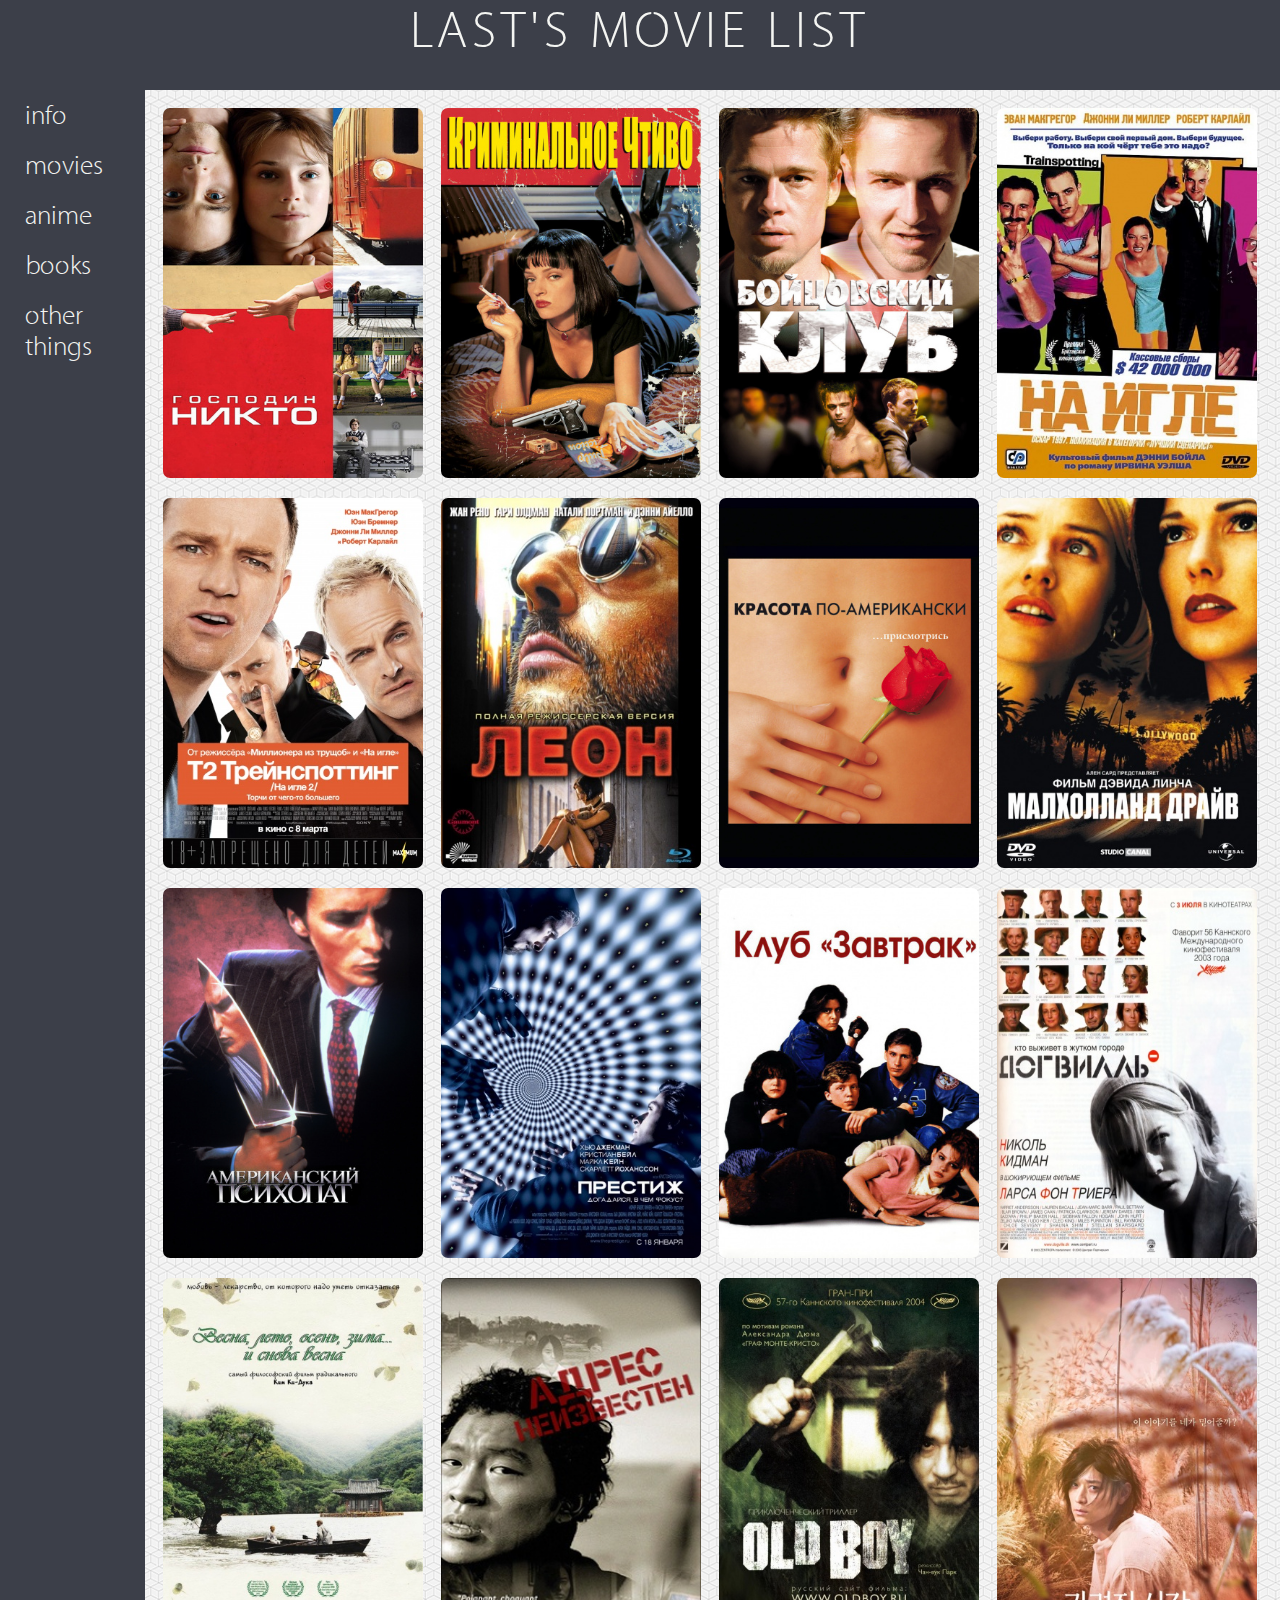
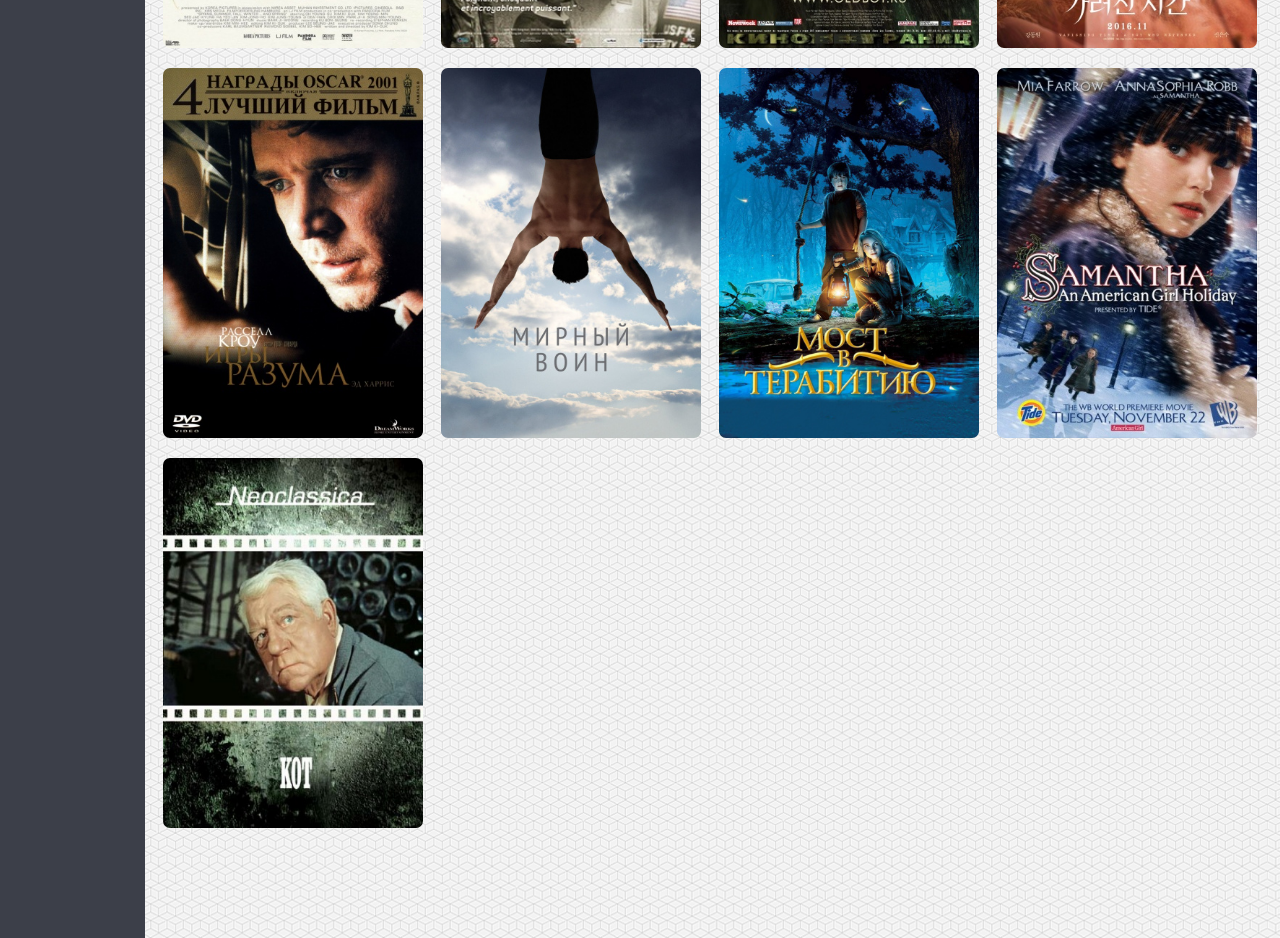
==== index.html @ 81e7949e "first commit" ====
<!DOCTYPE html>
<html>
 <head>
  <meta charset="utf-8">
  <title>yo</title>
  <link rel="stylesheet" href="styles/Style.css">
  </head>
 <body>
<header>
 <h1>LAST'S MOVIE LIST</h1>
</header> 
  <nav>
    <a href="info.html">info</a>
    <a href="movie.html">movies</a>
    <a href="anime.html">anime</a>
    <a href="books.html">books</a>
    <a href="otherthings.html">other things</a>
  </nav>
<div> 
  <a href="https://www.kinopoisk.ru/film/232785/"><img src="img/mrnobody.jpg" title="Господин Никто"></a>	
  <a href="https://www.kinopoisk.ru/film/kriminalnoe-chtivo-1994-342/"><img src="img/pf.jpg" title="Криминальное чтиво"></a>
  <a href="https://www.kinopoisk.ru/film/361/"><img src="img/fight.jpg" title="Бойцовский клуб"></a>
  <a href="https://www.kinopoisk.ru/film/515/"><img src="img/trainsp.jpg" title="На игле"></a>
  <a href="https://www.kinopoisk.ru/film/t2-treynspotting-na-igle-2-2017-744776/"><img src="img/trainsp2.jpg" title="На игле 2"></a>
  <a href="https://www.kinopoisk.ru/film/389/"><img src="img/leon.jpg" title="Леон"></a>
  <a href="https://www.kinopoisk.ru/film/351/"><img src="img/amb.jpg" title="Красота по-американски"></a>
  <a href="https://www.kinopoisk.ru/film/malkholland-drayv-2001-466/"><img src="img/mullholl.jpg" title="Малхолланд Драйв"></a>
  <a href="https://www.kinopoisk.ru/film/amerikanskiy-psikhopat-2000-588/"><img src="img/ampsy.jpg" title="Американский психопат"></a>
  <a href="https://www.kinopoisk.ru/film/prestizh-2006-195334/"><img src="img/pr.jpg" title="Престиж"></a>
  <a href="https://www.kinopoisk.ru/film/klub-zavtrak-1985-21844/"><img src="img/club.jpg" title="Клуб 'Завтрак'"></a>
  <a href="https://www.kinopoisk.ru/film/dogvill-2003-7226/"><img src="img/dogville.jpg" title="Догвилль"></a>
  <a href="https://www.kinopoisk.ru/film/vesna-leto-osen-zima-i-snova-vesna-2003-47814/"><img src="img/kimki1.jpg" title="Весна, лето, осень, зима... и снова весна"></a>
  <a href="https://www.kinopoisk.ru/film/adres-neizvesten-2001-76558/"><img src="img/kimki2.jpg" title="Адрес неизвестен"></a>
  <a href="https://www.kinopoisk.ru/film/75871/"><img src="img/oldb.jpg" title="Олдбой"></a>
  <a href="https://www.kinopoisk.ru/film/1002665/"><img src="img/isvr.jpg" title="Исчезнувшее время"></a>
  <a href="https://www.kinopoisk.ru/film/igry-razuma-2001-530/"><img src="img/mind.jpg" title="Игры разума"></a>
  <a href="https://www.kinopoisk.ru/film/87161/"><img src="img/war.jpg" title="Мирный воин"></a>
  <a href="https://www.kinopoisk.ru/film/78753/"><img src="img/btt.jpg" title="Мост в Терабитию"></a>
  <a href="https://www.kinopoisk.ru/film/samanta-kanikuly-amerikanskoy-devochki-2004-324654/"><img src="img/smnt.jpg" title="Саманта: Каникулы американской девочки"></a>
  <a href="https://www.kinopoisk.ru/film/26761/"><img src="img/lecat.jpg" title="Кот"></a>
</div>
 </body>
</html>
---- styles/Style.css ----
@font-face {
 font-family: Cleanvertising;
 src: url('../fonts/cleanvel-webfont.woff2') format('woff2'),
      url('../fonts/cleanvel-webfont.woff') format('woff'); 
}
body{
  background: url(../img/backgr.png);
  margin: 0;
  padding: 0;
  box-sizing: border-box;
  width: 100%;
  min-height: 100vh;
  font-family: Cleanvertising, Arial, sans-serif;  
  display: grid;
  grid-template-columns: 145px 1fr;
  grid-template-rows: 10vh 1fr 10vh;
  grid-template-areas: "a a"
                       "b c"
                       "b j";
}

header{
  grid-area: a;
  background-color: #3c3f49;
}
h1 {
  margin: 0;
  text-align: center;
  color: #F4F5F2;
  font-size: 3.25em;
  letter-spacing: 0.1em;
  font-weight: normal;
}

nav{
  grid-area: b;
  background-color: #3c3f49;
}
nav a {
  display: flex;
  padding: 0.6rem 1.55rem;
  font-size: 1.7rem;
  text-decoration: none;
  color: #F4F5F2;
}

div {
  min-width: 70em;
  max-width: 80em;
  grid-area: c;
  display: flex;
  flex-flow: row wrap;
  margin-top: 2vh;
  margin-left: 0.7vw;
}
div a {
  display: flex;
  margin: 0 0.7vmax;
  margin-bottom: 20px;
}
img {
  width:260px;
  height:370px;
  border-radius: 7px;
}
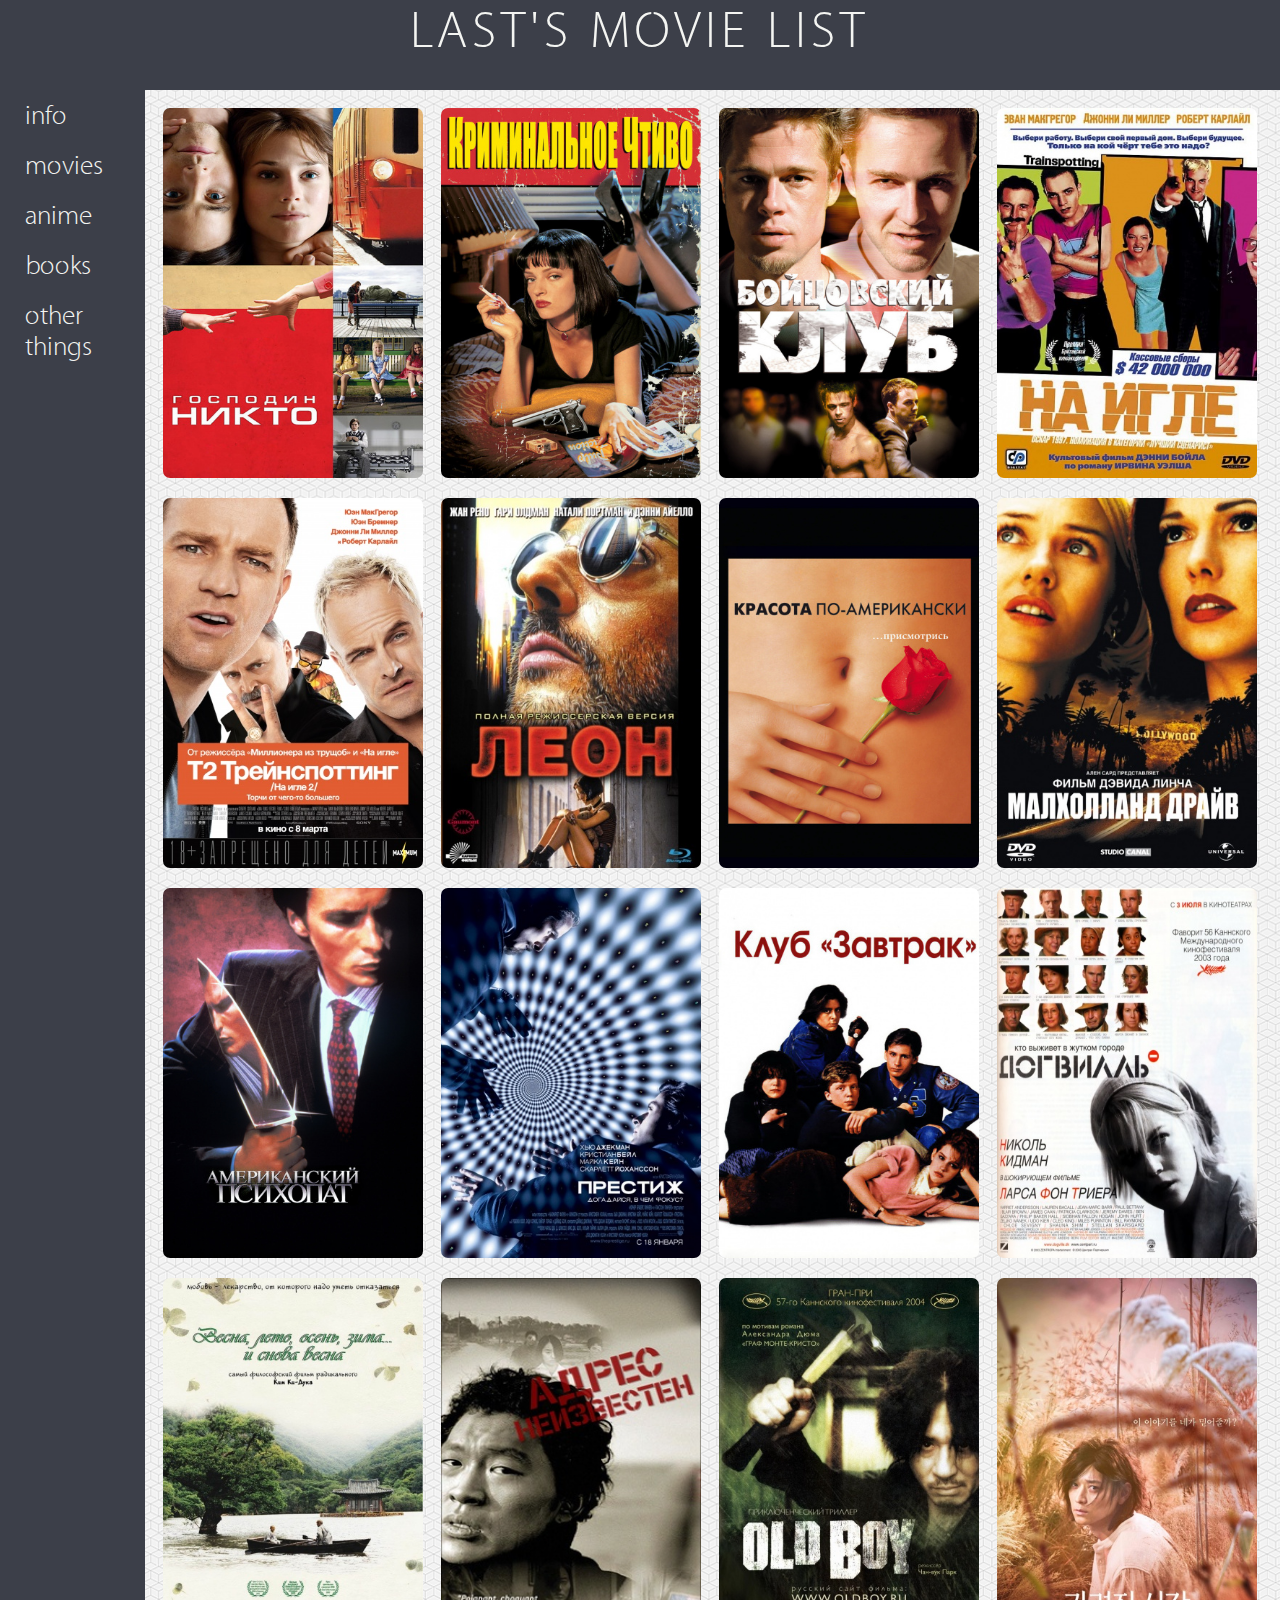
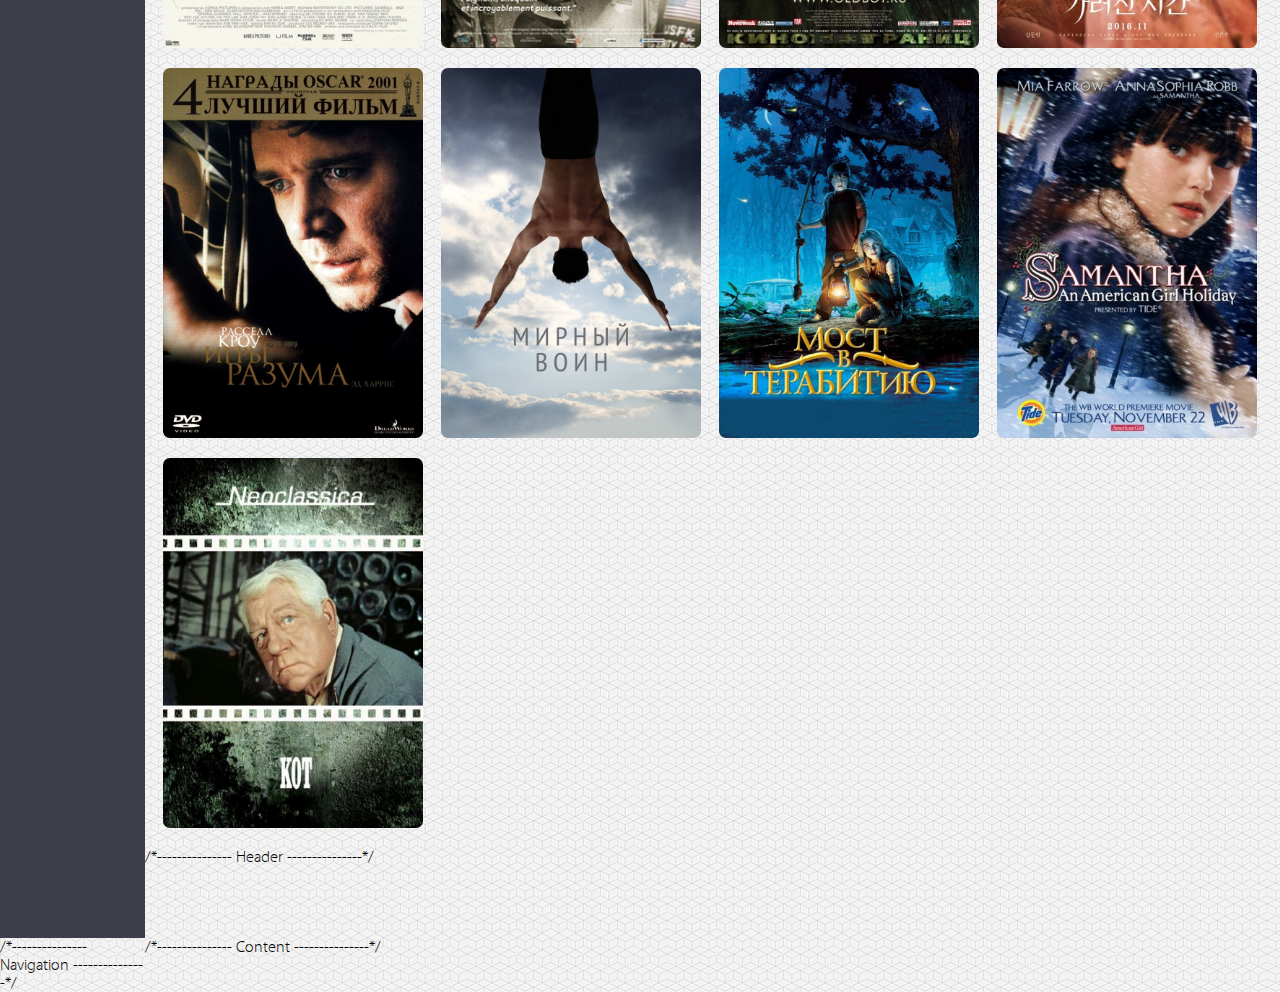
==== commit cd31883c: "Update code" ====
--- a/index.html
+++ b/index.html
@@ -4,11 +4,19 @@
   <meta charset="utf-8">
   <title>yo</title>
   <link rel="stylesheet" href="styles/Style.css">
+  <link rel="icon" href="img/favicon.ico">
   </head>
  <body>
+/*---------------
+     Header
+---------------*/
 <header>
  <h1>LAST'S MOVIE LIST</h1>
 </header> 
+  
+/*---------------
+     Navigation
+---------------*/
   <nav>
     <a href="info.html">info</a>
     <a href="movie.html">movies</a>
@@ -16,6 +24,10 @@
     <a href="books.html">books</a>
     <a href="otherthings.html">other things</a>
   </nav>
+  
+/*---------------
+     Content
+---------------*/
 <div> 
   <a href="https://www.kinopoisk.ru/film/232785/"><img src="img/mrnobody.jpg" title="Господин Никто"></a>	
   <a href="https://www.kinopoisk.ru/film/kriminalnoe-chtivo-1994-342/"><img src="img/pf.jpg" title="Криминальное чтиво"></a>
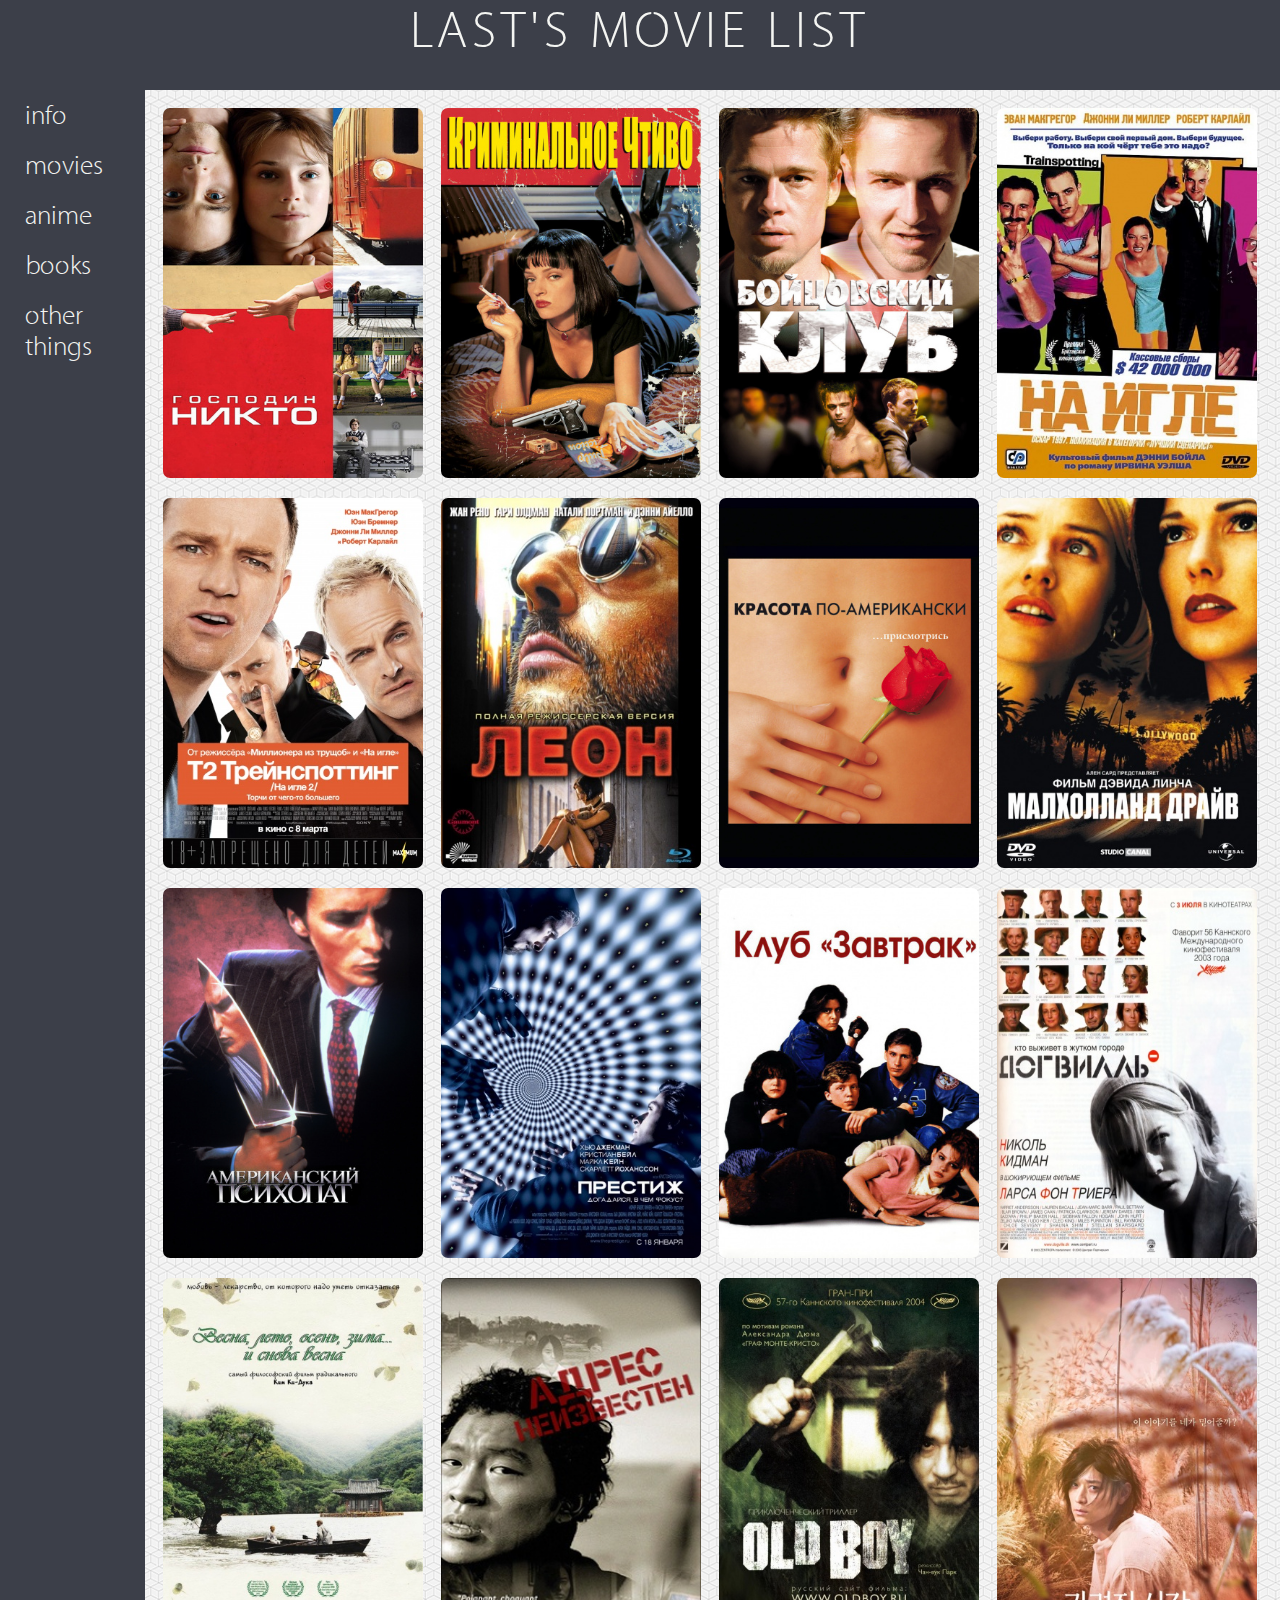
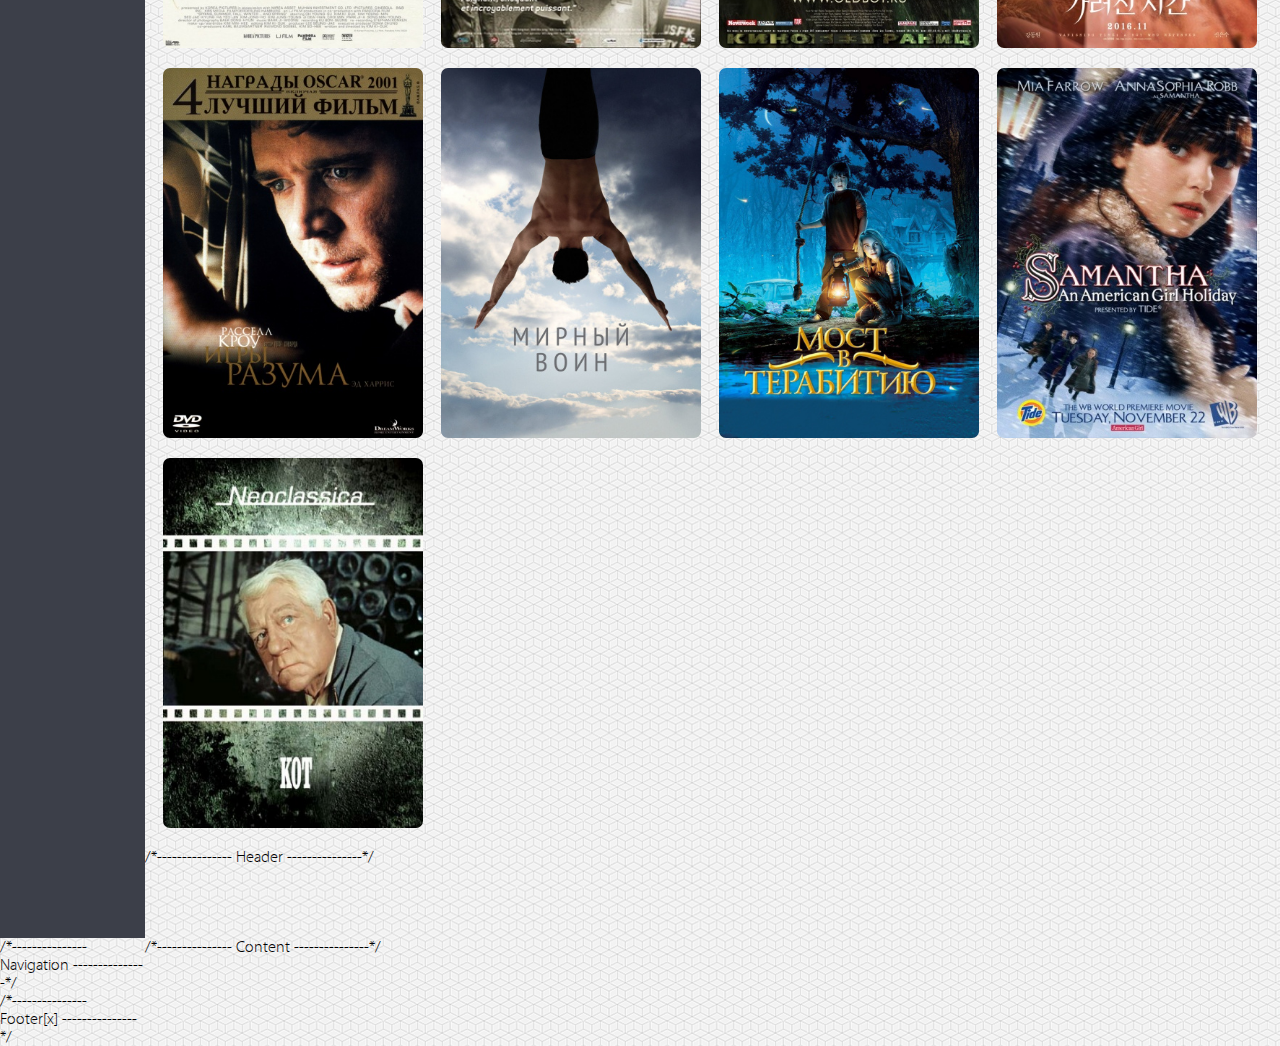
==== commit 9781222c: "Update index.html" ====
--- a/index.html
+++ b/index.html
@@ -51,5 +51,9 @@
   <a href="https://www.kinopoisk.ru/film/samanta-kanikuly-amerikanskoy-devochki-2004-324654/"><img src="img/smnt.jpg" title="Саманта: Каникулы американской девочки"></a>
   <a href="https://www.kinopoisk.ru/film/26761/"><img src="img/lecat.jpg" title="Кот"></a>
 </div>
+  
+/*---------------
+     Footer[x]
+---------------*/
  </body>
 </html>
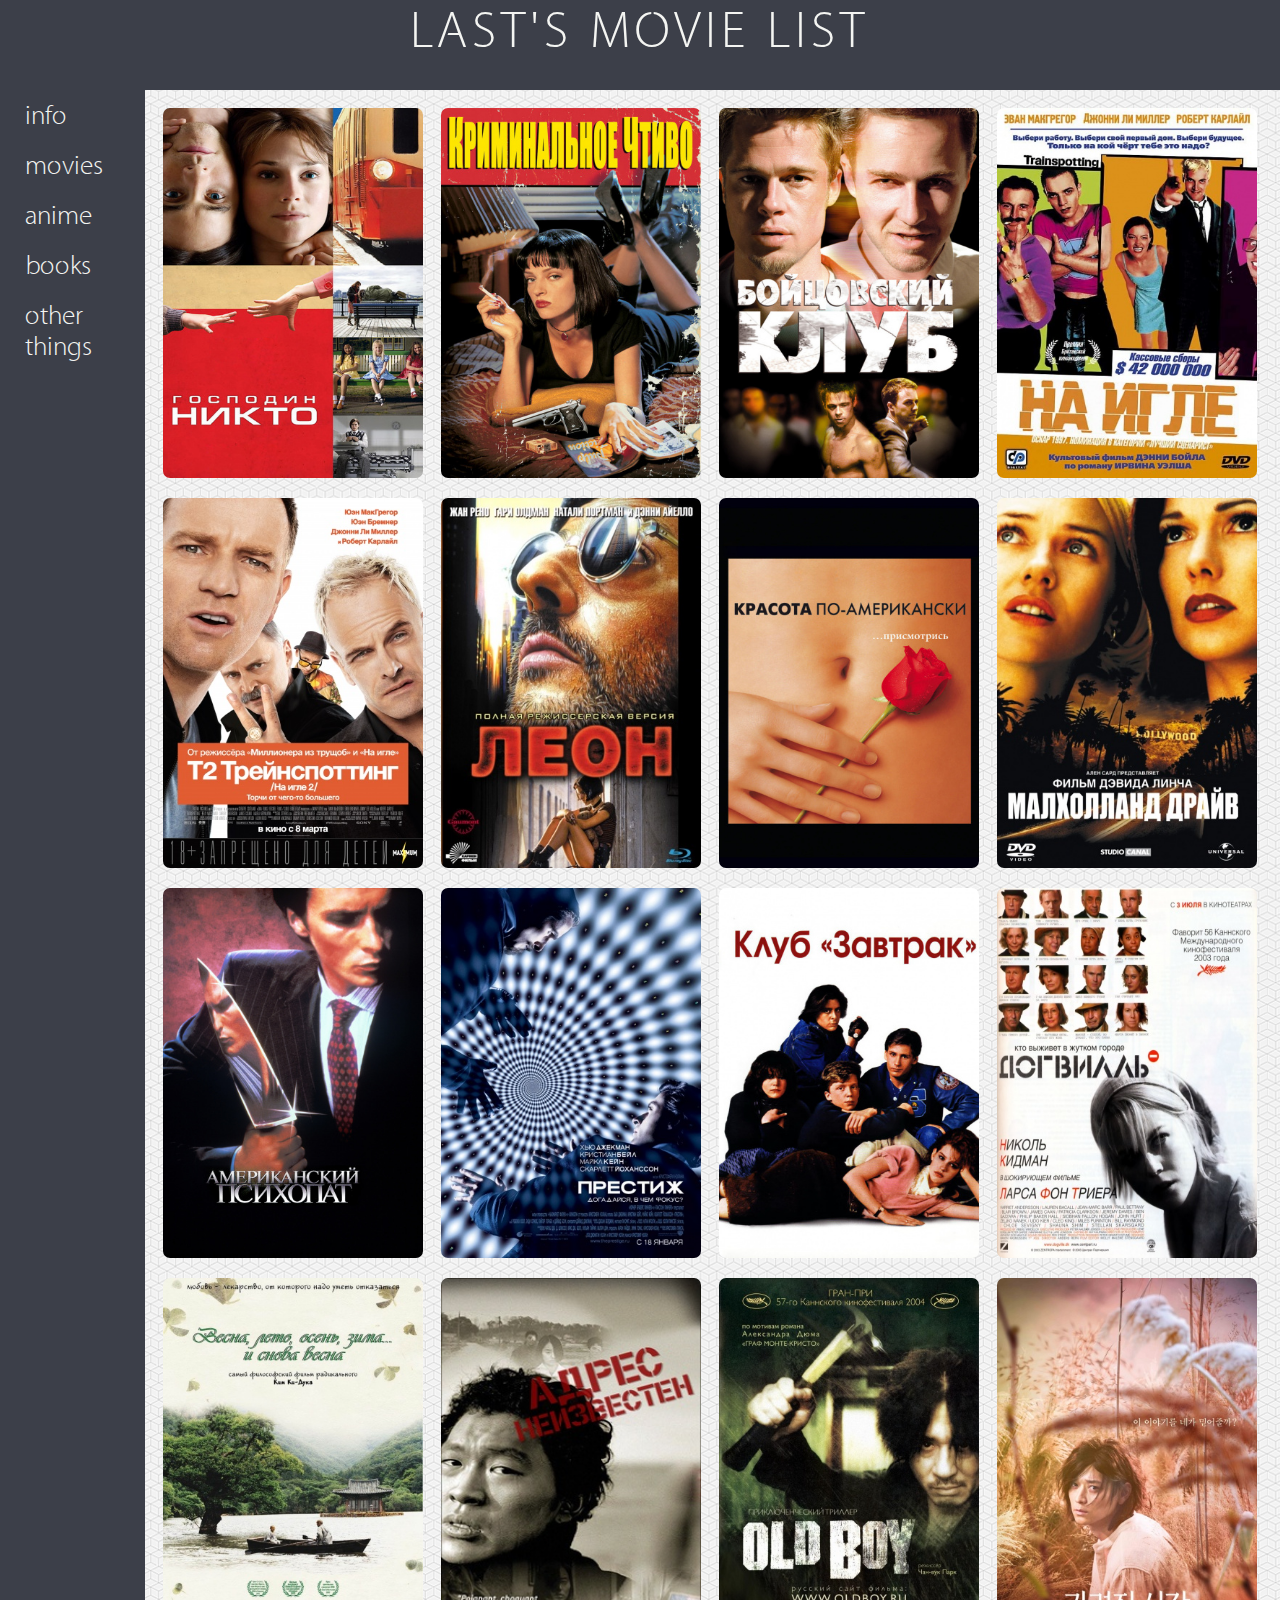
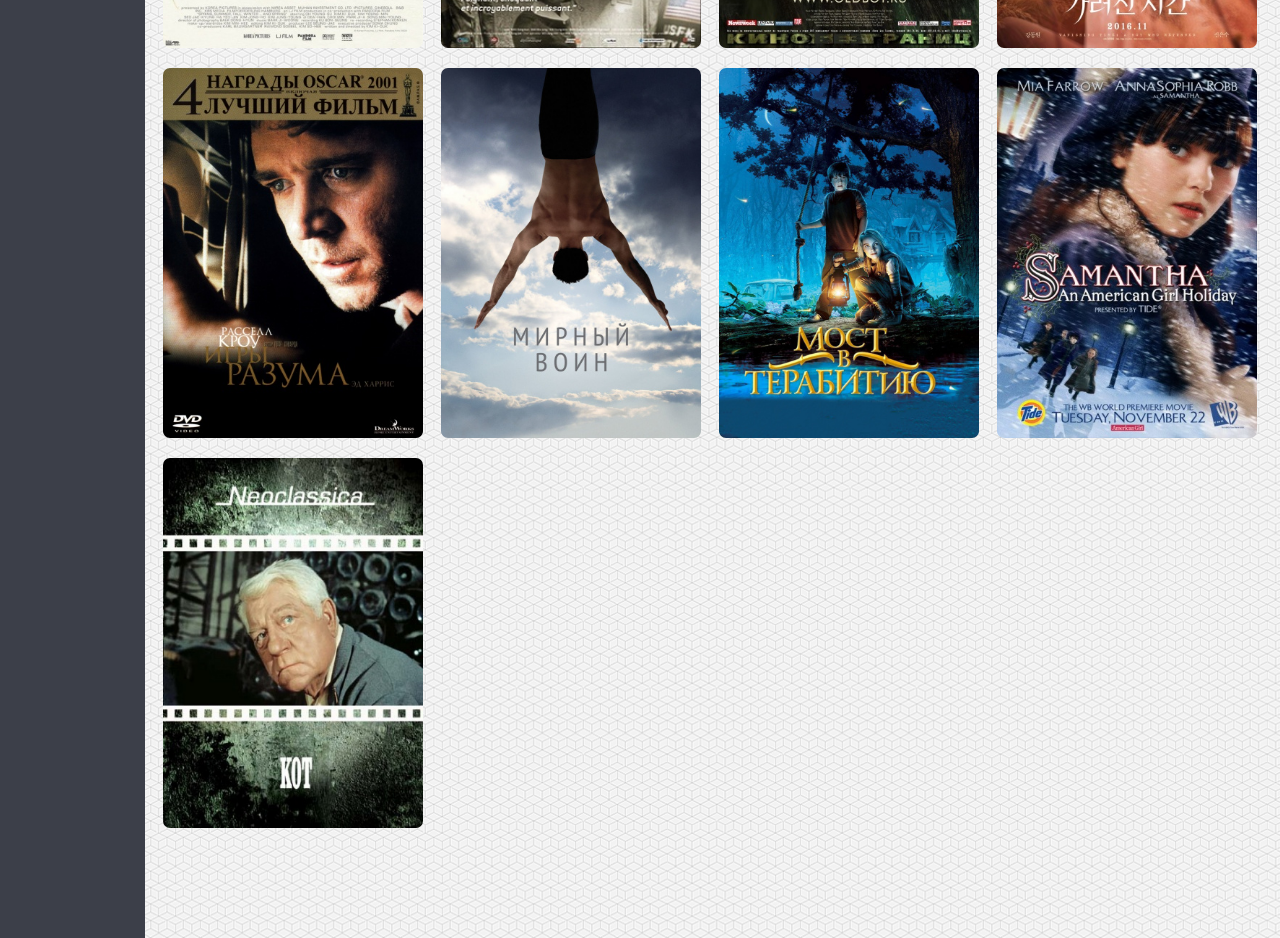
==== commit 112849ad: "Update index.html" ====
--- a/index.html
+++ b/index.html
@@ -7,16 +7,16 @@
   <link rel="icon" href="img/favicon.ico">
   </head>
  <body>
-/*---------------
+<!---------------
      Header
----------------*/
+---------------!>
 <header>
  <h1>LAST'S MOVIE LIST</h1>
 </header> 
   
-/*---------------
+<!---------------
      Navigation
----------------*/
+---------------!>
   <nav>
     <a href="info.html">info</a>
     <a href="movie.html">movies</a>
@@ -25,9 +25,9 @@
     <a href="otherthings.html">other things</a>
   </nav>
   
-/*---------------
+<!---------------
      Content
----------------*/
+---------------!>
 <div> 
   <a href="https://www.kinopoisk.ru/film/232785/"><img src="img/mrnobody.jpg" title="Господин Никто"></a>	
   <a href="https://www.kinopoisk.ru/film/kriminalnoe-chtivo-1994-342/"><img src="img/pf.jpg" title="Криминальное чтиво"></a>
@@ -52,8 +52,8 @@
   <a href="https://www.kinopoisk.ru/film/26761/"><img src="img/lecat.jpg" title="Кот"></a>
 </div>
   
-/*---------------
+<!---------------
      Footer[x]
----------------*/
+---------------!>
  </body>
 </html>
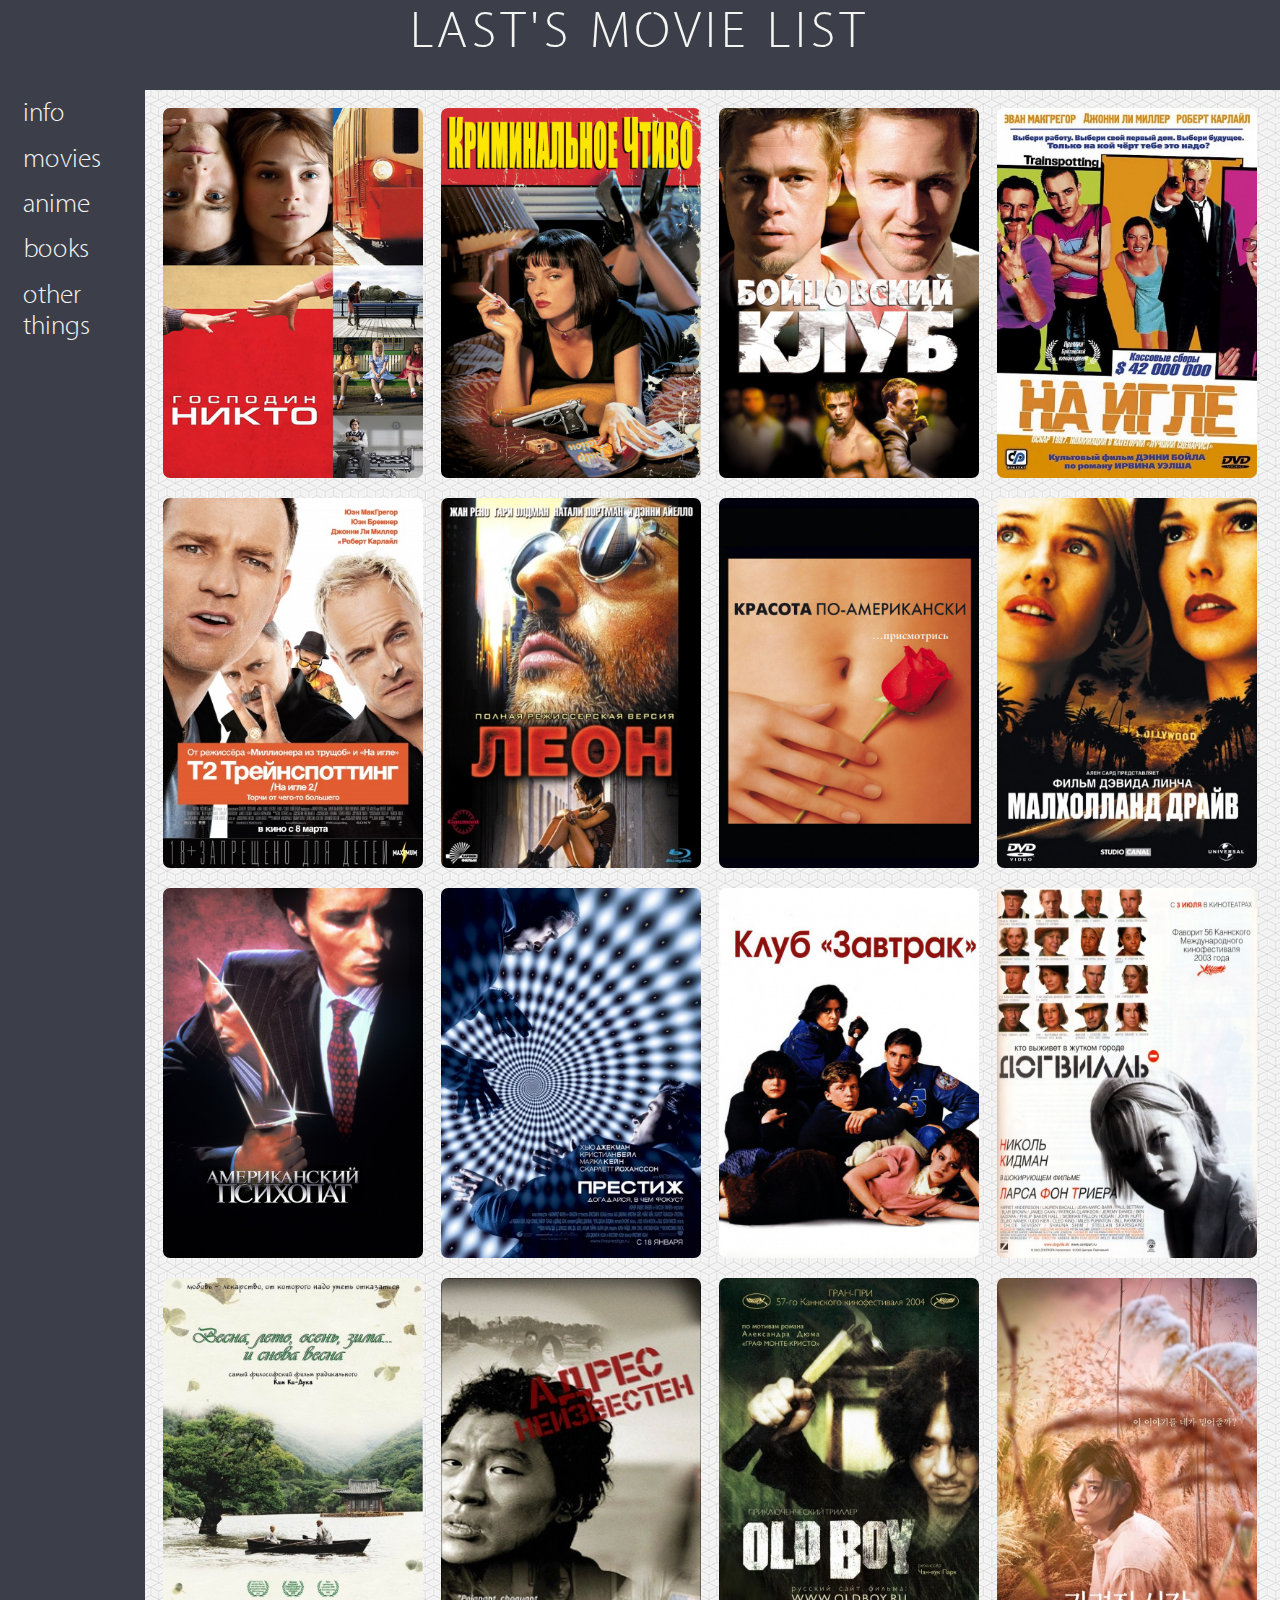
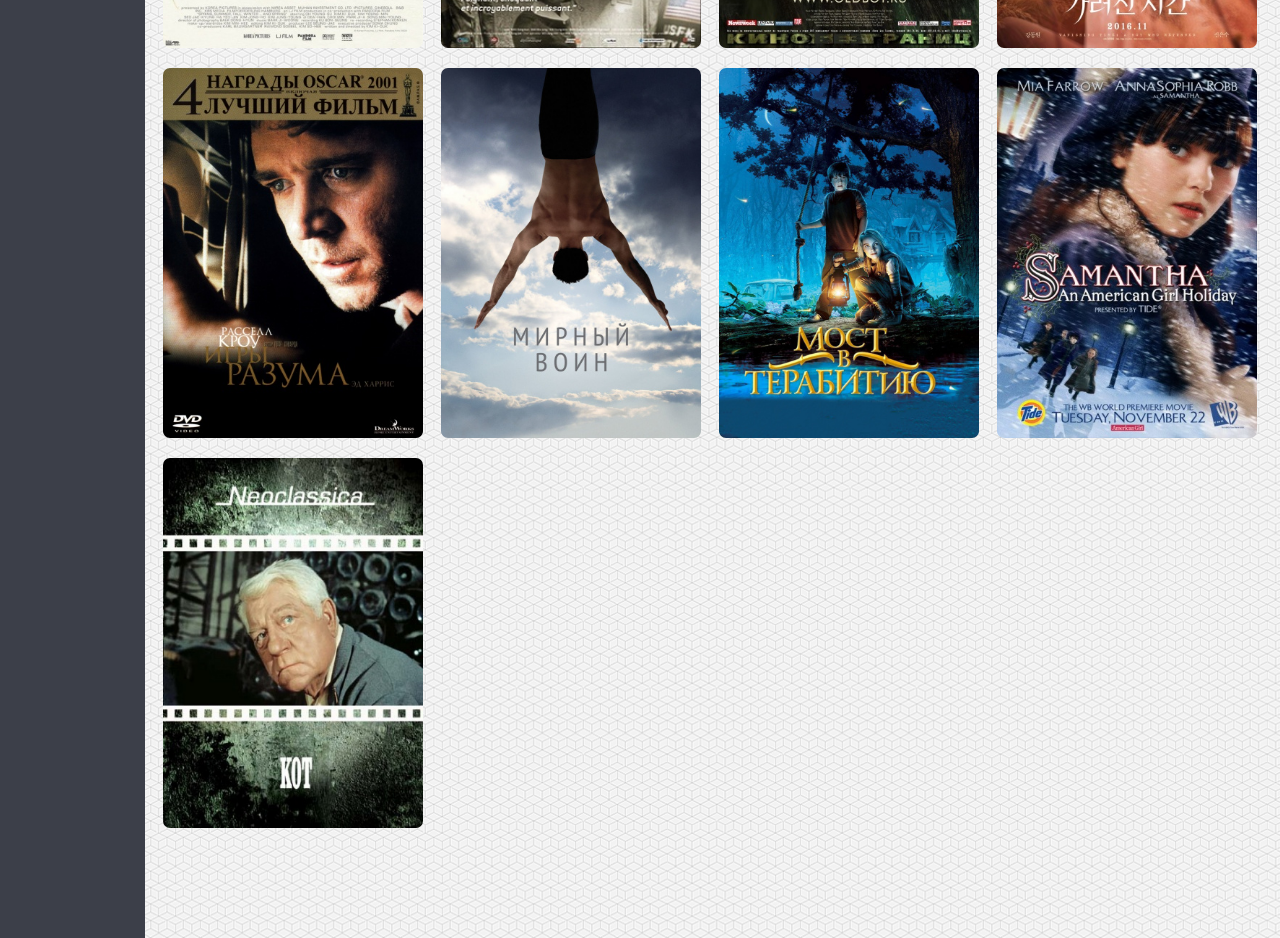
==== commit 31918b85: "Update index.html" ====
--- a/index.html
+++ b/index.html
@@ -19,7 +19,7 @@
 ---------------!>
   <nav>
     <a href="info.html">info</a>
-    <a href="movie.html">movies</a>
+    <a href="index.html">movies</a>
     <a href="anime.html">anime</a>
     <a href="books.html">books</a>
     <a href="otherthings.html">other things</a>
--- a/styles/Style.css
+++ b/styles/Style.css
@@ -38,10 +38,15 @@
 }
 nav a {
   display: flex;
-  padding: 0.6rem 1.55rem;
+  padding: 0.45rem 1.45rem;
   font-size: 1.7rem;
   text-decoration: none;
   color: #F4F5F2;
+}
+nav a:hover {
+	background: #eae9e8;
+	color: #01A58D;
+	padding-left: 40px;
 }
 
 div {
@@ -62,4 +67,4 @@
   width:260px;
   height:370px;
   border-radius: 7px;
-}+}
